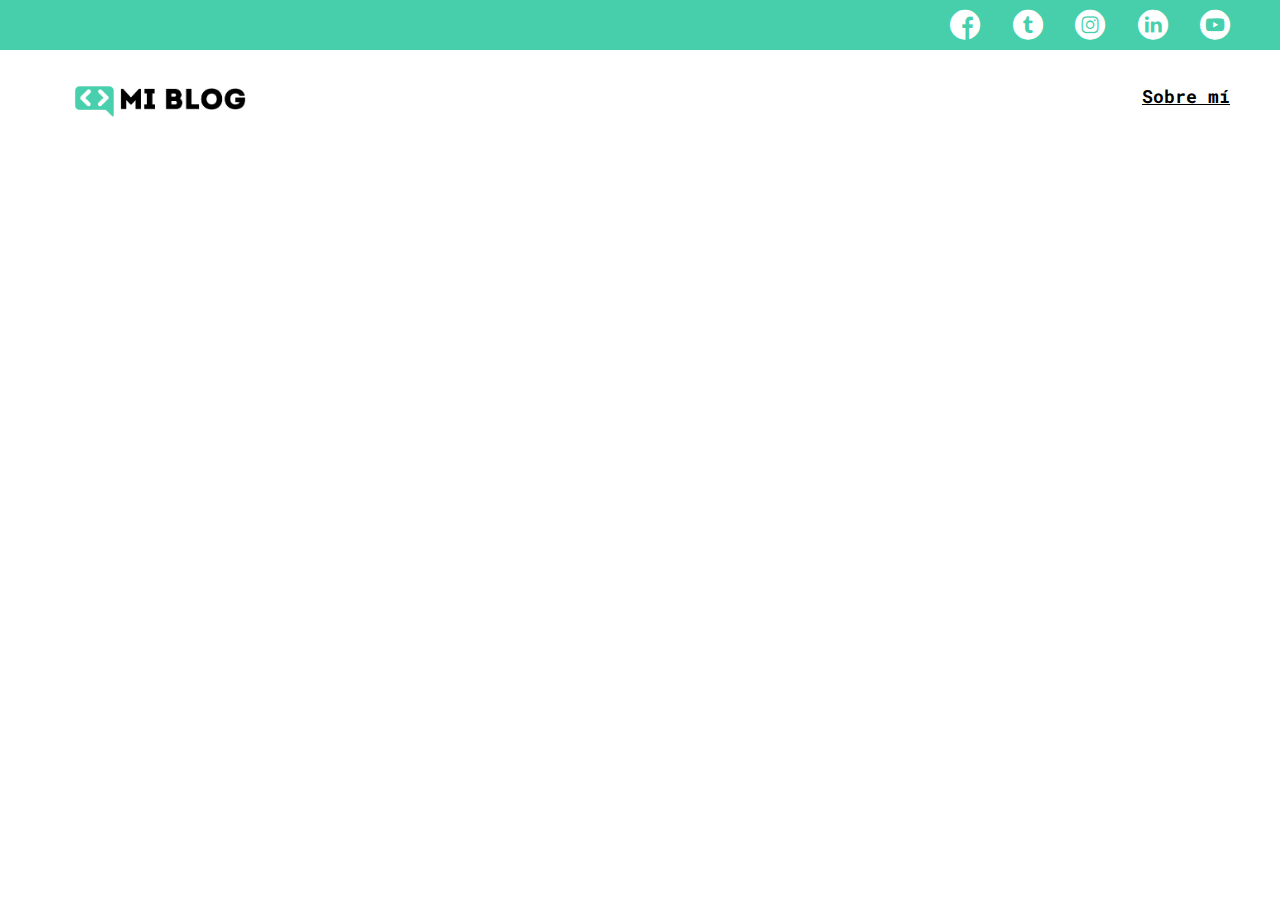
==== blog.html @ b1c0d06d "Desarrollo del curso" ====
<!DOCTYPE html>
<html lang="en">
<head>
    <meta charset="UTF-8">
    <meta http-equiv="X-UA-Compatible" content="IE=edge">
    <meta name="viewport" content="width=device-width, initial-scale=1.0">
    <title>Blog</title>
    <link rel="stylesheet" href="./css/main.css">
    <link rel="stylesheet" href="./css/font/flaticon.css">
</head>
<body>
    <header>
        <section class="header-icons-container">
            <div class="icons">
                <a href="/"><span class="flaticon-001-facebook"></span></a>
                <a href="/"><span class="flaticon-002-twitter"></span></a>
                <a href="/"><span class="flaticon-011-instagram"></span></a>
                <a href="/"><span class="flaticon-010-linkedin"></span></a>
                <a href="/"><span class="flaticon-008-youtube"></span></a>
            </div>
        </section>
        <nav>
            <section class="nav-logo-container">
                <a href=""><img src="./assets/img/Logo-negro.png" alt="Logo de mi blog" /></a>
            </section>
            <section class="profile-link">
                <a href="./perfil.html">Sobre mí</a>
            </section>
        </nav>
    </header>
    
</body>
</html>
---- css/main.css ----
@import url('https://fonts.googleapis.com/css2?family=Roboto+Mono:wght@400;500;700&family=Roboto+Slab:wght@400;700&family=Roboto:wght@400;500;700;900&display=swap');

/* font-family: 'Roboto', sans-serif;
font-family: 'Roboto Mono', monospace;
font-family: 'Roboto Slab', serif; */

html {
    font-size: 62.5%;
}

body {
    font-family: 'Roboto Mono', monospace;
    box-sizing: border-box;
    margin: 0;
    padding: 0;
    width: 100vw;
    font-size: 1.6rem;
}

a {
    text-decoration: none;
    display: inline;
    color: #000;
}

header {
    display: grid;
    width: 100vw;
    height: 142px;
    grid-template-rows: 1fr 1fr ;
}

header .header-icons-container {
    width: 100%;
    height: 50px;
    display: grid;
    background-color: #47cfac;
}

header .header-icons-container .icons {
    width: 300px;
    height: auto;
    display: flex;
    justify-items: flex-end;
    align-items: center;
    justify-content: space-between;
    justify-self: end;
    margin-right: 50px;
}

header .header-icons-container .icons span {
    color: white;
}

nav {
    display: grid;
    grid-template-columns: 1fr 1fr;
    height: 92px;
}

nav .nav-logo-container {
    margin-left: 50px;
    align-self: center;
}

nav .nav-logo-container img {
    width: 220px;
    margin-top: 10px;
}

nav .profile-link {
    display: flex;
    align-items: center;
    justify-content: flex-end;
    margin-right: 50px;
}

nav .profile-link a {
    color: #000;
    text-decoration: underline;
    font-size: 1.8rem;
    font-weight: bold;
}

.home-main {
    width: 100vw;
    height: 75vh;
    background-image: url("../assets/img/Cover.png");
    background-position: center;
    background-size: cover;
    background-repeat: no-repeat;
}

.main-background-container {
    display: flex;
    width: 100%;
    height: 100%;
    justify-content: center;
}

.main-background-container>div {
    width: 55%;
    margin-top: 100px;
    text-align: center;
}

.main-background-container h1 {
    color: white;
    font-family: 'Roboto Mono', monospace;
    font-size: 3rem;
    font-weight: 700;
    letter-spacing: 10px;
}

.main-background-container button {
    width: 110px;
    height: 50px;
    background-color: #47cfac;
    color: #000;
    font-size: 1.7rem;
    font-weight: bolder;
    cursor: pointer;
}

/*----------- pagina blog.html ----------*/

.main-blogs .main-section--notices {
    height: auto;
    padding-bottom: 30px;
    background-color: #e6e9ed;
}

.section-notice--preview {
    display: grid;
    margin: 0 140px;
    grid-template-columns: 2fr 2fr;
    grid-template-rows: 60px 3fr;
}

.section-notice--preview>p {
    grid-row: 1;
    grid-column: 1 / 3;
    font-size: 1.8rem;
    font-weight: bolder;
}

.notice-preview--img {
    width: 550px;
    grid-row: 2;
    grid-column: 1 / 2;
}

.notice-preview--text {
    margin-left: 80px;
    grid-row: 2;
    grid-column: 2 / 3;
}

.notice-preview--text>h2 {
    font-size: 2.4rem;
    font-weight: bold;
}

.notice-preview--text>p {
    margin-bottom: 40px;
}

.blogs-buttons {
    width: 80px;
    height: 30px;
    padding: 10px 20px;
    font-size: 1.2rem;
    font-weight: bold;
    border: 1px solid #47cfac;
    text-decoration: none;
}

.main-section--blogs {
    width: 80%;
    height: auto;
    margin: 0 auto;
    margin-bottom: 30px;
}

.main-section--blogs>h3{
    text-align: center;
    padding: 16px 0;
    font-weight: bold;
    border-bottom: 3px solid #e6e9ed;;
}

.section-blogs--preview {
    display: grid;
    grid-template-columns: repeat(3, 1fr);
    grid-template-rows: repeat(2, 540px);
    gap: 20px;
}

.section-blogs--preview article img {
    width: 320px;
    height: 200px;
}

.blog-article--title {
    padding-bottom: 16px;
}

.blog-article--text {
    padding-bottom: 16px;
}

.section-blogs--preview article>a {
    margin-bottom: 16px;
}

footer .footer-color {
    width: 100%;
    height: 30px;
    background-color: #47cfac;
}

footer div {
    display: flex;
    justify-content: center;
    align-items: center;
    width: 100%;
    height: 80px;
    background-color: #22272d;
    color: white;
}
---- css/font/flaticon.css ----
/*
  	Flaticon icon font: Flaticon
  	Creation date: 20/12/2018 09:27
  	*/

@font-face {
  font-family: "Flaticon";
  src: url("./Flaticon.eot");
  src: url("./Flaticon.eot?#iefix") format("embedded-opentype"),
       url("./Flaticon.woff") format("woff"),
       url("./Flaticon.ttf") format("truetype"),
       url("./Flaticon.svg#Flaticon") format("svg");
  font-weight: normal;
  font-style: normal;
}

@media screen and (-webkit-min-device-pixel-ratio:0) {
  @font-face {
    font-family: "Flaticon";
    src: url("./Flaticon.svg#Flaticon") format("svg");
  }
}

[class^="flaticon-"]:before, [class*=" flaticon-"]:before,
[class^="flaticon-"]:after, [class*=" flaticon-"]:after {   
  font-family: Flaticon;
        font-size: 30px;
font-style: normal;
margin-left: 20px;
}

.flaticon-001-facebook:before { content: "\f100"; }
.flaticon-002-twitter:before { content: "\f101"; }
.flaticon-003-whatsapp:before { content: "\f102"; }
.flaticon-004-groupme:before { content: "\f103"; }
.flaticon-005-kik:before { content: "\f104"; }
.flaticon-006-skype:before { content: "\f105"; }
.flaticon-007-periscope:before { content: "\f106"; }
.flaticon-008-youtube:before { content: "\f107"; }
.flaticon-009-itunes:before { content: "\f108"; }
.flaticon-010-linkedin:before { content: "\f109"; }
.flaticon-011-instagram:before { content: "\f10a"; }
.flaticon-012-messenger:before { content: "\f10b"; }
.flaticon-013-twitter-1:before { content: "\f10c"; }
.flaticon-014-snapchat:before { content: "\f10d"; }
.flaticon-015-reddit:before { content: "\f10e"; }
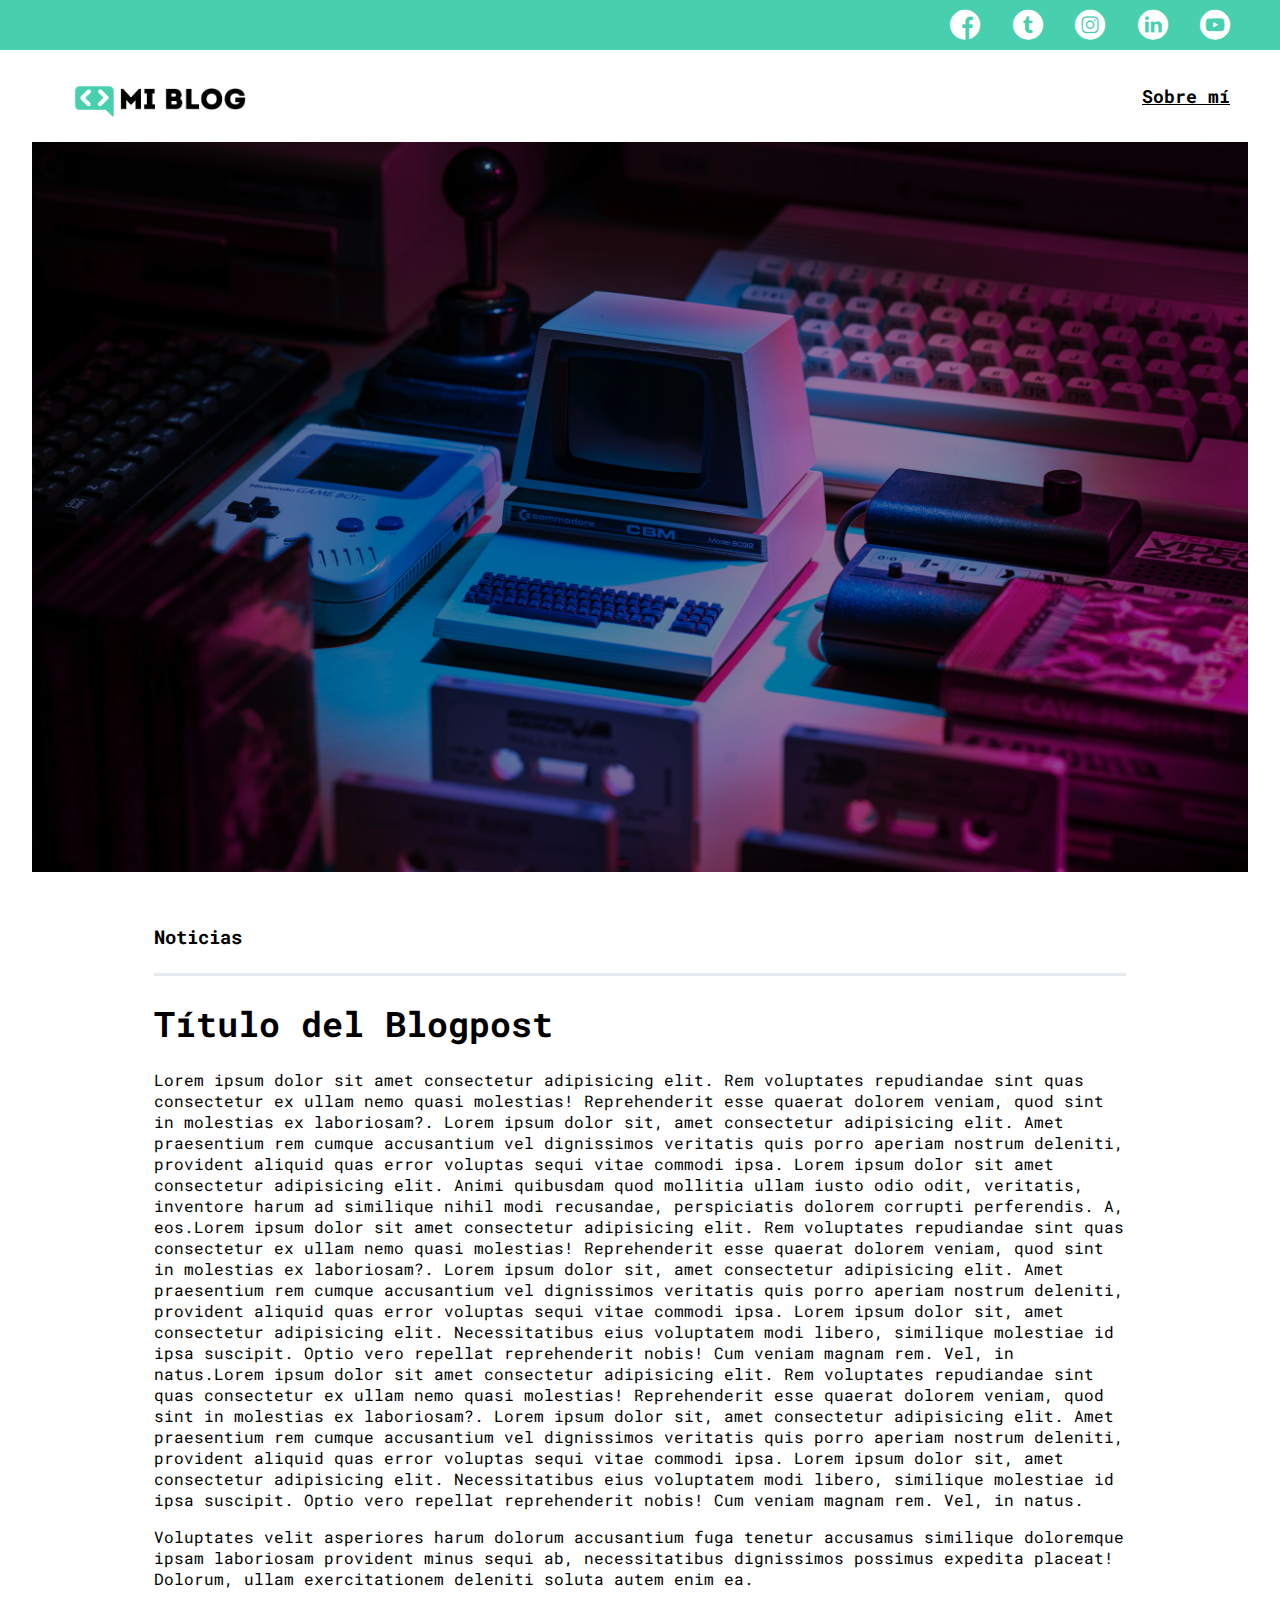
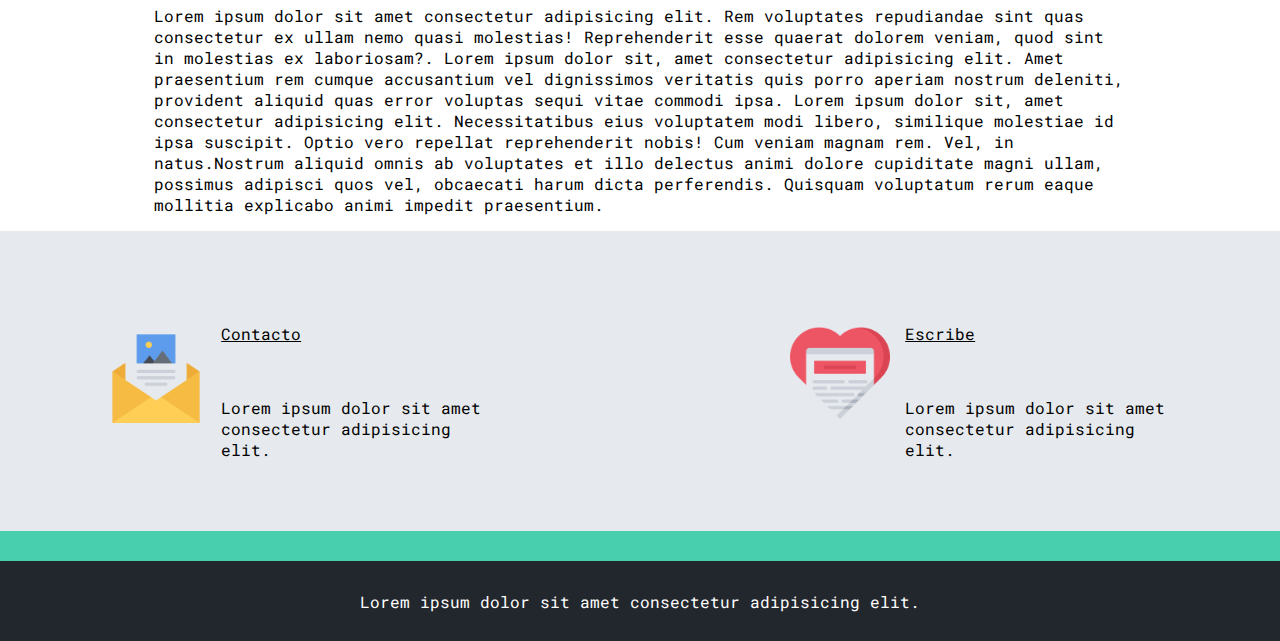
==== commit d28d2cc4: "Falta reponsive design" ====
--- a/blog.html
+++ b/blog.html
@@ -4,8 +4,9 @@
     <meta charset="UTF-8">
     <meta http-equiv="X-UA-Compatible" content="IE=edge">
     <meta name="viewport" content="width=device-width, initial-scale=1.0">
-    <title>Blog</title>
+    <title>Blog | Curso Práctico de Maquetación de CSS</title>
     <link rel="stylesheet" href="./css/main.css">
+    <link rel="stylesheet" href="./css/media-queries.css">
     <link rel="stylesheet" href="./css/font/flaticon.css">
 </head>
 <body>
@@ -21,7 +22,7 @@
         </section>
         <nav>
             <section class="nav-logo-container">
-                <a href=""><img src="./assets/img/Logo-negro.png" alt="Logo de mi blog" /></a>
+                <a href="./index.html"><img src="./assets/img/Logo-negro.png" alt="Logo de mi blog" /></a>
             </section>
             <section class="profile-link">
                 <a href="./perfil.html">Sobre mí</a>
@@ -29,5 +30,44 @@
         </nav>
     </header>
     
+    <main class="main-blog">
+        <section class="main-section--blog">
+            <img src="./assets/img/main-news-img.png" alt="Imagen computador y tecnologia">
+            <div class="section-blog--text">
+                <h3>Noticias</h3>
+                <h1>Título del Blogpost</h1>
+                <p>
+                    Lorem ipsum dolor sit amet consectetur adipisicing elit. Rem voluptates repudiandae sint quas consectetur ex ullam nemo quasi molestias! Reprehenderit esse quaerat dolorem veniam, quod sint in molestias ex laboriosam?. Lorem ipsum dolor sit, amet consectetur adipisicing elit. Amet praesentium rem cumque accusantium vel dignissimos veritatis quis porro aperiam nostrum deleniti, provident aliquid quas error voluptas sequi vitae commodi ipsa. Lorem ipsum dolor sit amet consectetur adipisicing elit. Animi quibusdam quod mollitia ullam iusto odio odit, veritatis, inventore harum ad similique nihil modi recusandae, perspiciatis dolorem corrupti perferendis. A, eos.Lorem ipsum dolor sit amet consectetur adipisicing elit. Rem voluptates repudiandae sint quas consectetur ex ullam nemo quasi molestias! Reprehenderit esse quaerat dolorem veniam, quod sint in molestias ex laboriosam?. Lorem ipsum dolor sit, amet consectetur adipisicing elit. Amet praesentium rem cumque accusantium vel dignissimos veritatis quis porro aperiam nostrum deleniti, provident aliquid quas error voluptas sequi vitae commodi ipsa. Lorem ipsum dolor sit, amet consectetur adipisicing elit. Necessitatibus eius voluptatem modi libero, similique molestiae id ipsa suscipit. Optio vero repellat reprehenderit nobis! Cum veniam magnam rem. Vel, in natus.Lorem ipsum dolor sit amet consectetur adipisicing elit. Rem voluptates repudiandae sint quas consectetur ex ullam nemo quasi molestias! Reprehenderit esse quaerat dolorem veniam, quod sint in molestias ex laboriosam?. Lorem ipsum dolor sit, amet consectetur adipisicing elit. Amet praesentium rem cumque accusantium vel dignissimos veritatis quis porro aperiam nostrum deleniti, provident aliquid quas error voluptas sequi vitae commodi ipsa. Lorem ipsum dolor sit, amet consectetur adipisicing elit. Necessitatibus eius voluptatem modi libero, similique molestiae id ipsa suscipit. Optio vero repellat reprehenderit nobis! Cum veniam magnam rem. Vel, in natus.
+                </p>
+                <p>
+                    Voluptates velit asperiores harum dolorum accusantium fuga tenetur accusamus similique doloremque ipsam laboriosam provident minus sequi ab, necessitatibus dignissimos possimus expedita placeat! Dolorum, ullam exercitationem deleniti soluta autem enim ea.
+                </p>
+                <p>
+                    Lorem ipsum dolor sit amet consectetur adipisicing elit. Rem voluptates repudiandae sint quas consectetur ex ullam nemo quasi molestias! Reprehenderit esse quaerat dolorem veniam, quod sint in molestias ex laboriosam?. Lorem ipsum dolor sit, amet consectetur adipisicing elit. Amet praesentium rem cumque accusantium vel dignissimos veritatis quis porro aperiam nostrum deleniti, provident aliquid quas error voluptas sequi vitae commodi ipsa. Lorem ipsum dolor sit, amet consectetur adipisicing elit. Necessitatibus eius voluptatem modi libero, similique molestiae id ipsa suscipit. Optio vero repellat reprehenderit nobis! Cum veniam magnam rem. Vel, in natus.Nostrum aliquid omnis ab voluptates et illo delectus animi dolore cupiditate magni ullam, possimus adipisci quos vel, obcaecati harum dicta perferendis. Quisquam voluptatum rerum eaque mollitia explicabo animi impedit praesentium.
+                </p>
+            </div>
+        </section>
+
+        <section class="main-section--contact">
+            <div class="section-contact--link">
+                <img src="./assets/img/013-newsletter.png" alt="Imagen correo contacto" />
+                <a href="">Contacto</a>
+                <p>
+                    Lorem ipsum dolor sit amet consectetur adipisicing elit.
+                </p>
+            </div>
+            <div class="section-write--link">
+                <img src="./assets/img/006-like.png" alt="" />
+                <a href="">Escribe</a>
+                <p>
+                    Lorem ipsum dolor sit amet consectetur adipisicing elit.
+                </p>
+            </div>
+        </section>
+    </main>
+
+    <footer>
+        <p>Lorem ipsum dolor sit amet consectetur adipisicing elit.</p>
+    </footer>
 </body>
 </html>--- a/css/main.css
+++ b/css/main.css
@@ -1,15 +1,22 @@
 @import url('https://fonts.googleapis.com/css2?family=Roboto+Mono:wght@400;500;700&family=Roboto+Slab:wght@400;700&family=Roboto:wght@400;500;700;900&display=swap');
 
-/* font-family: 'Roboto', sans-serif;
-font-family: 'Roboto Mono', monospace;
-font-family: 'Roboto Slab', serif; */
+
+:root {
+    --color-primary: #48cfad;
+    --color-second: #e6e9ed; 
+    --color-white: #FFFFFF;
+    --color-black: #000000;
+    --typography-roboto:'Roboto', sans-serif;
+    --typography-roboto-mono:'Roboto Mono', monospace;
+    --typography-roboto-slab:'Roboto Slab', serif;
+}
 
 html {
     font-size: 62.5%;
 }
 
 body {
-    font-family: 'Roboto Mono', monospace;
+    font-family: var(--typography-roboto-mono);
     box-sizing: border-box;
     margin: 0;
     padding: 0;
@@ -20,7 +27,7 @@
 a {
     text-decoration: none;
     display: inline;
-    color: #000;
+    color: var(--color-black);
 }
 
 header {
@@ -34,7 +41,7 @@
     width: 100%;
     height: 50px;
     display: grid;
-    background-color: #47cfac;
+    background-color: var(--color-primary);
 }
 
 header .header-icons-container .icons {
@@ -49,7 +56,7 @@
 }
 
 header .header-icons-container .icons span {
-    color: white;
+    color: var(--color-white);
 }
 
 nav {
@@ -76,11 +83,24 @@
 }
 
 nav .profile-link a {
-    color: #000;
+    color: var(--color-black);
     text-decoration: underline;
     font-size: 1.8rem;
     font-weight: bold;
 }
+
+footer {
+    display: flex;
+    justify-content: center;
+    align-items: center;
+    width: 100%;
+    height: 80px;
+    background-color: #22272d;
+    border-top: 30px solid var(--color-primary);
+    color: var(--color-white);
+}
+
+/*----------- pagina index.html ----------*/
 
 .home-main {
     width: 100vw;
@@ -105,8 +125,8 @@
 }
 
 .main-background-container h1 {
-    color: white;
-    font-family: 'Roboto Mono', monospace;
+    color: var(--color-white);
+    font-family: var(--typography-roboto-mono);
     font-size: 3rem;
     font-weight: 700;
     letter-spacing: 10px;
@@ -115,19 +135,19 @@
 .main-background-container button {
     width: 110px;
     height: 50px;
-    background-color: #47cfac;
-    color: #000;
+    background-color: var(--color-primary);
+    color: var(--color-black);
     font-size: 1.7rem;
     font-weight: bolder;
     cursor: pointer;
 }
 
-/*----------- pagina blog.html ----------*/
+/*----------- pagina blogs.html ----------*/
 
 .main-blogs .main-section--notices {
     height: auto;
     padding-bottom: 30px;
-    background-color: #e6e9ed;
+    background-color: var(--color-second);
 }
 
 .section-notice--preview {
@@ -171,12 +191,13 @@
     padding: 10px 20px;
     font-size: 1.2rem;
     font-weight: bold;
-    border: 1px solid #47cfac;
+    border: 1px solid var(--color-primary);
     text-decoration: none;
 }
 
 .main-section--blogs {
     width: 80%;
+    max-width: 1024px;
     height: auto;
     margin: 0 auto;
     margin-bottom: 30px;
@@ -186,7 +207,7 @@
     text-align: center;
     padding: 16px 0;
     font-weight: bold;
-    border-bottom: 3px solid #e6e9ed;;
+    border-bottom: 3px solid var(--color-second);;
 }
 
 .section-blogs--preview {
@@ -213,18 +234,140 @@
     margin-bottom: 16px;
 }
 
-footer .footer-color {
-    width: 100%;
-    height: 30px;
-    background-color: #47cfac;
-}
-
-footer div {
-    display: flex;
+/*----------- pagina blog.html ----------*/
+
+.main-section--blog {
+    width: 95%;
+    margin: 0 auto;
+}
+
+.main-section--blog>img {
+    width: 100%;
+    margin-bottom: 30px;
+}
+
+.section-blog--text {
+    width: 80%;
+    margin: 0 auto;
+}
+
+.section-blog--text>h3 {
+    padding-bottom: 24px;
+    border-bottom: 3px solid var(--color-second);
+}
+
+.section-blog--text>h1 {
+    font-size: 3.5rem;
+    font-weight: bolder;
+}
+
+.main-section--contact {
+    display: grid;
+    width: 100%;
+    grid-template-columns: repeat(2, 30%);
+    column-gap: 300px;
+    grid-template-rows: 300px;
+    place-content: center;
+    align-items: center;
+    background-color: var(--color-second);
+}
+
+.section-contact--link {
+    display: grid;
+    grid-template-columns: 30% 70%;
+    grid-template-rows: 50% 50%;
+}
+
+.section-contact--link>img {
+    width: 100px;
+    grid-column: 1 / 2;
+    grid-row: 1 / 3;
+}
+
+.section-contact--link>a {
+    grid-column: 2 / 3;
+    text-decoration: underline;
+}
+
+.section-contact--link>p {
+    grid-column: 2 / 3;
+    grid-row: 2 / 3;
+}
+
+.section-write--link {
+    display: grid;
+    grid-template-columns: 30% 70%;
+    grid-template-rows: 50% 50%;
+}
+
+.section-write--link>img {
+    width: 100px;
+    grid-column: 1 / 2;
+    grid-row: 1 / 3;
+}
+
+.section-write--link>a {
+    grid-column: 2 / 3;
+    text-decoration: underline;
+}
+
+.section-write--link>p {
+    grid-column: 2 / 3;
+    grid-row: 2 / 3;
+}
+
+/*----------- pagina perfil.html ----------*/
+
+.section-profile--about {
+    width: 100%;
+    height: auto;
+    margin-bottom: 32px;
+}
+
+.profile-about--description {
+    display: grid;
+    padding: 50px 100px ;
+    justify-items: center;
+    background-color: var(--color-second);
+    grid-template-columns: repeat(2, 50%);
+    grid-template-rows: 60px 240px;
+}
+
+.profile-about--description>img {
+    width: 420px;
+    padding: 20px;
+    grid-column: 1 / 2;
+    grid-row: 1 / 3;
+}
+
+.profile-about--description>h2 {
+    justify-self: left;
+    grid-column: 2 / 3;
+}
+
+.profile-about--description>p {
+    grid-column: 2 / 3;
+    grid-row: 2 / 3;
+}
+
+.section-profile--projects {
+    width: 80%;
+    margin: 0 auto;
+    margin-bottom: 32px;
+}
+
+.profile-projects--article {
+    display: grid;
+    grid-template-columns: repeat(3, 30%);
     justify-content: center;
-    align-items: center;
-    width: 100%;
-    height: 80px;
-    background-color: #22272d;
-    color: white;
+}
+
+.projects-article--resume {
+    padding: 24px;
+}
+
+.section-profile--projects>h2 {
+    text-align: center;
+    border-bottom: 2px solid var(--color-second);
+    padding-bottom: 16px;
 }